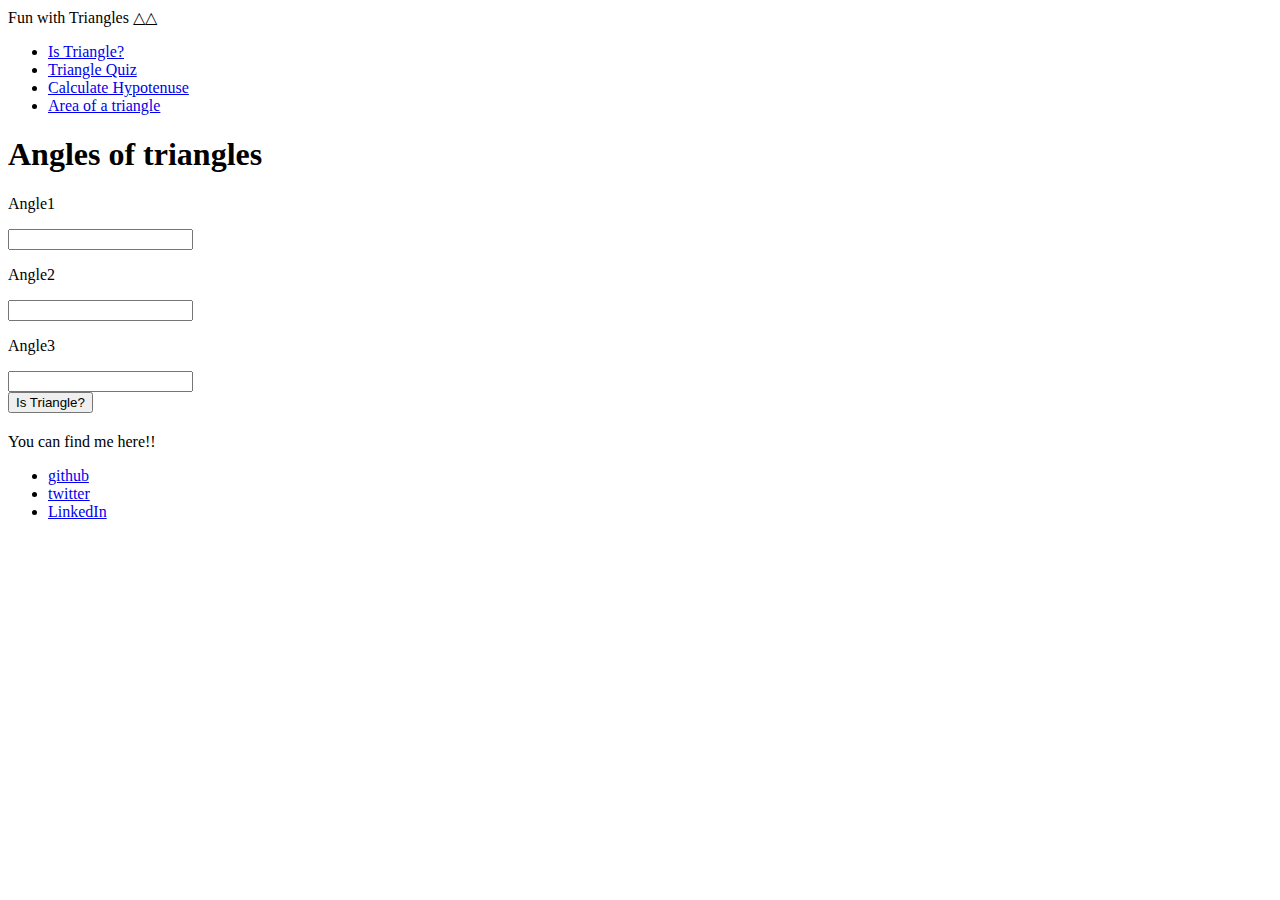
==== index.html @ b05ca180 "initial commit" ====
<!DOCTYPE html>
<html lang="en">

<head>
  <meta charset="UTF-8" />
  <meta http-equiv="X-UA-Compatible" content="IE=edge" />
  <meta name="viewport" content="width=device-width, initial-scale=1.0" />
  <link rel="stylesheet" href="./styles.css">
  <title>Angles of Triangles</title>
</head>

<body>
  <header>
    <nav class="navigation container">
    <div class="nav-brand">Fun with Triangles △△</div>
      <ul class="list-non-bullet nav-pills">
        <li class="list-item-inline">
          <a class="link link-active " href="/">Is Triangle?</a>
        </li>
        <li class="list-item-inline">
          <a class="link " href="/quiz.html">Triangle Quiz</a>
        </li>
        <li class="list-item-inline">
          <a class="link " href="/hypotenuse.html">Calculate Hypotenuse</a>
        </li>
        <li class="list-item-inline">
          <a class="link " href="/area.html">Area of a triangle</a>
        </li>
      </ul>
    </nav>
  </header>
  <main class="angles-triangles-main">
    <h1 class="heading">Angles of triangles</h1>
    <label class="input-label" for="Angle1">
      <p>Angle1</p>
    </label>
    <input type="number" class="angle-input" />
    <label class="input-label" for="Angle2">
      <p>Angle2</p>
    </label>
    <input type="number" class="angle-input" />
    <label class="input-label" for="Angle3">
      <p>Angle3</p>
    </label>
    <input type="number" class="angle-input" /> <br />
    <button class="btn-check" id="is-triangle-btn">Is Triangle?</button>
    <h2 class="output"></h2>
    <p id="output" class="output"></p>
  </main>


  <footer class="footer">
    <div class="footer-header">You can find me here!!</div>
    <ul class="social-links list-non-bullet">
      <li class="list-item-inline">
        <a class="link" href="https://github.com/pragnabattula">
          github
        </a>
      </li>
      <li class="list-item-inline">
        <a class="link" href="https://twitter.com/BattulaPragna">
          twitter
        </a>
      </li>
      <li class="list-item-inline">
        <a class="link" href="https://www.linkedin.com/in/pragnabattula/">
          LinkedIn
        </a>
      </li>

    </ul>


  </footer>
  <script src="istriangle.js"></script>
</body>

</html>
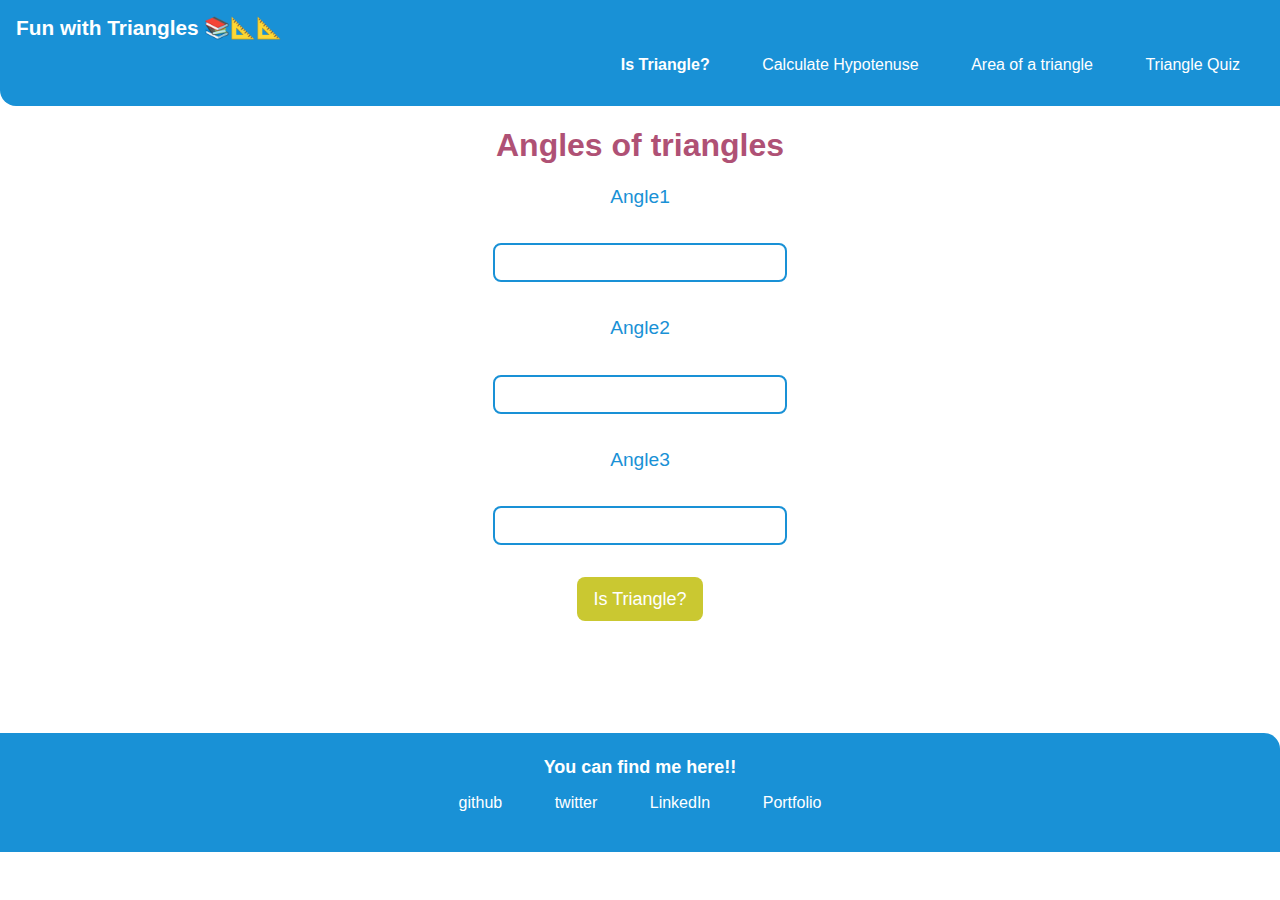
==== commit 2bc8773b: "updated footer, nav" ====
--- a/index.html
+++ b/index.html
@@ -12,19 +12,19 @@
 <body>
   <header>
     <nav class="navigation container">
-    <div class="nav-brand">Fun with Triangles △△</div>
+    <div class="nav-brand">Fun with Triangles 📚📐📐 </div>
       <ul class="list-non-bullet nav-pills">
         <li class="list-item-inline">
           <a class="link link-active " href="/">Is Triangle?</a>
-        </li>
-        <li class="list-item-inline">
-          <a class="link " href="/quiz.html">Triangle Quiz</a>
         </li>
         <li class="list-item-inline">
           <a class="link " href="/hypotenuse.html">Calculate Hypotenuse</a>
         </li>
         <li class="list-item-inline">
           <a class="link " href="/area.html">Area of a triangle</a>
+        </li>
+        <li class="list-item-inline">
+          <a class="link " href="/quiz.html">Triangle Quiz</a>
         </li>
       </ul>
     </nav>
@@ -67,6 +67,11 @@
           LinkedIn
         </a>
       </li>
+      <li class="list-item-inline">
+        <a class="link" href="https://pragnabattula.netlify.app/">
+         Portfolio
+        </a>
+      </li>
 
     </ul>
 
--- a/styles.css
+++ b/styles.css
@@ -0,0 +1,262 @@
+:root {
+    --primary-color: rgb(25, 145, 214);
+
+}
+
+
+
+body {
+    font-family: 'Montserrat', sans-serif;
+    margin: 0px;
+}
+
+
+.heading{
+    color: rgb(175, 81, 117);
+}
+
+/* spaces */
+
+
+
+
+.container {
+    padding: 0rem 1rem;
+   
+}
+
+.container-center {
+    max-width: 600px;
+    margin: auto;
+    padding: 2rem;
+}
+
+/* links */
+.link {
+    box-sizing: border-box;
+    text-decoration: none;
+    padding: 0.5rem 1rem;
+   
+}
+
+.link-primary {
+    background-color: var(--primary-color);
+    border-radius: 0.5rem;
+    color: white;
+}
+
+.link-secondary {
+    color: var(--primary-color);
+    border-radius: 0.5rem;
+    border: 1px solid var(--primary-color);
+
+}
+
+/* lists */
+
+.list-non-bullet {
+    list-style: none;
+    padding-inline-start: 0px;
+
+}
+
+.list-item-inline {
+    display: inline;
+    padding: 0rem 0.5rem;
+}
+
+/* navigation */
+.navigation {
+    background-color: var(--primary-color);
+    color: white;
+    padding: 1rem;
+    border-bottom-left-radius: 1rem;
+}
+
+.navigation .nav-brand {
+    font-weight: bold;
+    font-size: 1.3rem;
+}
+
+.navigation .nav-pills {
+    text-align: right;
+
+}
+
+.navigation .link {
+    color: white;
+}
+
+.navigation .link-active {
+    font-weight: bold;
+}
+
+/* istriangle */
+
+.angles-triangles-main,
+.hypotenuse-main,
+.sides {
+    display: block;
+    text-align: center;
+    margin: 0 0 7rem;
+}
+
+.input-label {
+    font-size: larger;
+    color: var(--primary-color);
+    width: 256px;
+}
+
+.angle-input,
+.side-input{
+    font-size: 14px;
+    outline: #fff;
+    padding: 0.6rem 1rem;
+    margin: 1rem;
+    border: 2px solid var(--primary-color);
+    border-radius: 0.5rem;
+    width: 100%;
+    max-width: 258px;
+}
+
+.btn-check,
+#hypotenuse-btn,
+#calculate-button {
+    background: rgb(202, 200, 49);
+    border: none;
+    color: #fff;
+    padding: 0.7rem 1rem;
+    border-radius: 0.5rem;
+    font-size: large;
+    cursor: pointer;
+    outline: #fff;
+    margin: 1rem auto;
+    display: block;
+}
+
+.output,
+#error-message,
+#output {
+    font-size: x-large;
+    margin: 1rem;
+    text-align: center;
+}
+
+
+/* area */
+.sides {
+    display: block;
+    text-align: center;
+    margin: auto;
+    padding: 0.5rem;
+}
+
+/* quiz */
+.question-container {
+    display: block;
+    text-align: left;
+    margin-left: 10%;
+}
+
+#submit-answer-btn {
+
+    padding: 0.7rem;
+    margin-top: 0.5rem;
+    margin-left:46%;
+    margin-bottom: 0.6rem;
+    cursor: pointer;
+    background-color: rgb(202, 200, 49);
+    color: white;
+    border-radius: 0.5rem;
+}
+
+/* area */
+.base,
+.height {
+    font-size: 14px;
+    outline: #fff;
+    padding: 0.7rem 1rem;
+    margin: 1.4rem;
+    border: 2px solid var(--primary-color);
+    border-radius: 0.5rem;
+    width: 100%;
+    max-width: 258px;
+}
+
+
+
+
+
+
+
+
+
+
+
+
+
+
+
+
+
+/* footer */
+.footer {
+    background-color: var(--primary-color);
+    padding: 1.5rem 0rem;
+    text-align: center;
+    color: white;
+    border-top-right-radius: 1rem;
+    
+}
+
+.footer-p {
+    font-size: 0.9rem;
+    text-align: center;
+    color: white;
+}
+
+
+.footer .link {
+    color: white;
+}
+
+.footer .footer-header {
+    font-weight: bold;
+    font-size: large;
+}
+
+.footer ul {
+    padding-inline-start: 0px;
+}
+
+
+
+/* footer {
+    text-align: center;
+    /* position: absolute;
+    bottom: 0;
+    left: 0;
+    right: 0; 
+  }
+  
+  footer p {
+    font-size: large;
+    text-align: center;
+  }
+  
+  .footer-list {
+    margin: 1rem;
+  }
+  
+  a,
+  img,
+  li {
+    display: inline;
+    color: #fff;
+  }
+  
+  img {
+    width: 40px;
+    padding: 1rem 0.2rem;
+  } */
+  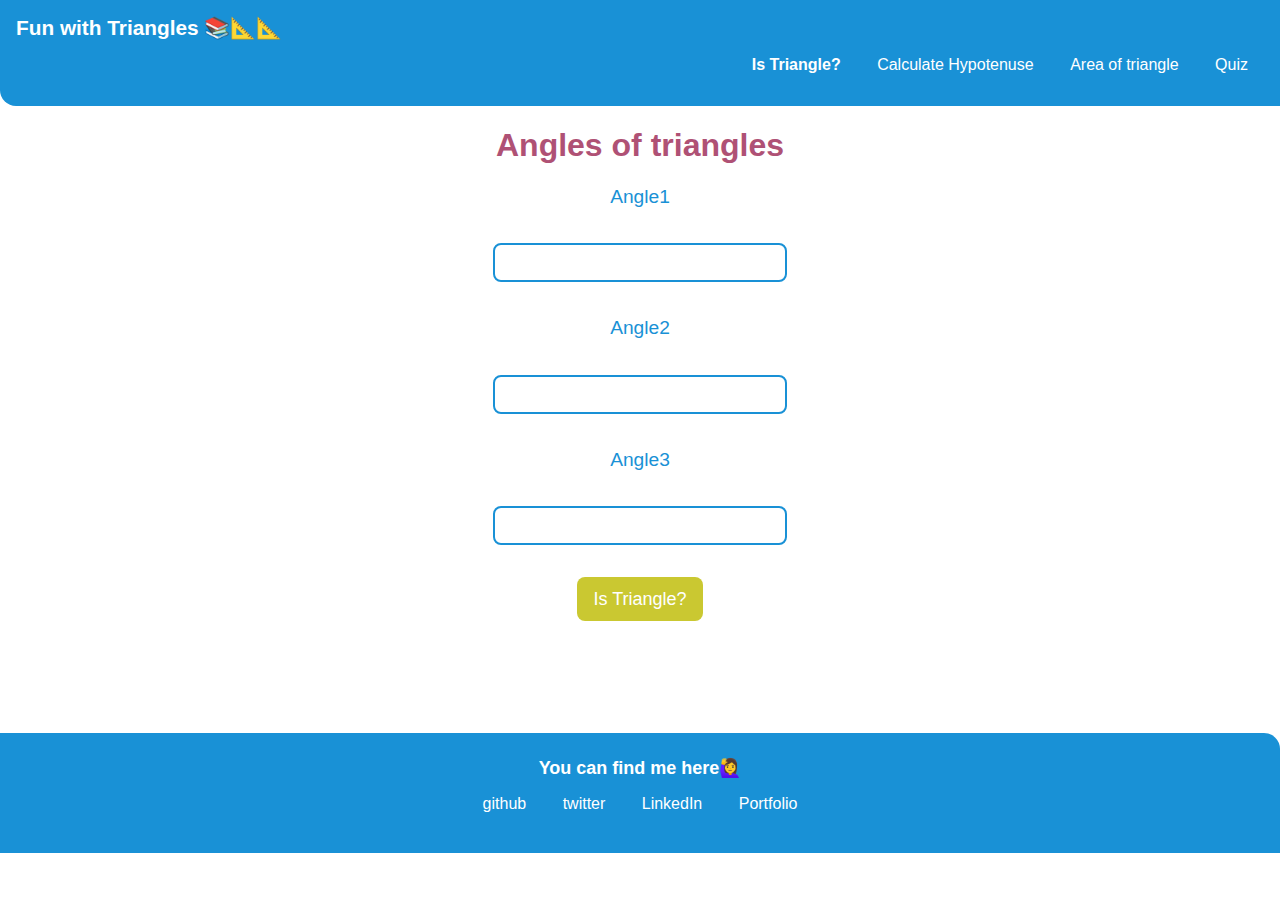
==== commit ead8fa80: "changed text" ====
--- a/index.html
+++ b/index.html
@@ -21,10 +21,10 @@
           <a class="link " href="/hypotenuse.html">Calculate Hypotenuse</a>
         </li>
         <li class="list-item-inline">
-          <a class="link " href="/area.html">Area of a triangle</a>
+          <a class="link " href="/area.html">Area of triangle</a>
         </li>
         <li class="list-item-inline">
-          <a class="link " href="/quiz.html">Triangle Quiz</a>
+          <a class="link " href="/quiz.html">Quiz</a>
         </li>
       </ul>
     </nav>
@@ -50,7 +50,7 @@
 
 
   <footer class="footer">
-    <div class="footer-header">You can find me here!!</div>
+    <div class="footer-header">You can find me here🙋‍♀️</div>
     <ul class="social-links list-non-bullet">
       <li class="list-item-inline">
         <a class="link" href="https://github.com/pragnabattula">
--- a/styles.css
+++ b/styles.css
@@ -133,6 +133,8 @@
     margin: 1rem auto;
     display: block;
 }
+
+
 
 .output,
 #error-message,
@@ -215,6 +217,16 @@
     color: white;
 }
 
+.list-non-bullet {
+    list-style: none;
+    padding-inline-start: 0px;
+
+}
+
+.list-item-inline {
+    display: inline;
+    padding: 0rem 0rem;
+}
 
 .footer .link {
     color: white;
@@ -229,34 +241,3 @@
     padding-inline-start: 0px;
 }
 
-
-
-/* footer {
-    text-align: center;
-    /* position: absolute;
-    bottom: 0;
-    left: 0;
-    right: 0; 
-  }
-  
-  footer p {
-    font-size: large;
-    text-align: center;
-  }
-  
-  .footer-list {
-    margin: 1rem;
-  }
-  
-  a,
-  img,
-  li {
-    display: inline;
-    color: #fff;
-  }
-  
-  img {
-    width: 40px;
-    padding: 1rem 0.2rem;
-  } */
-  